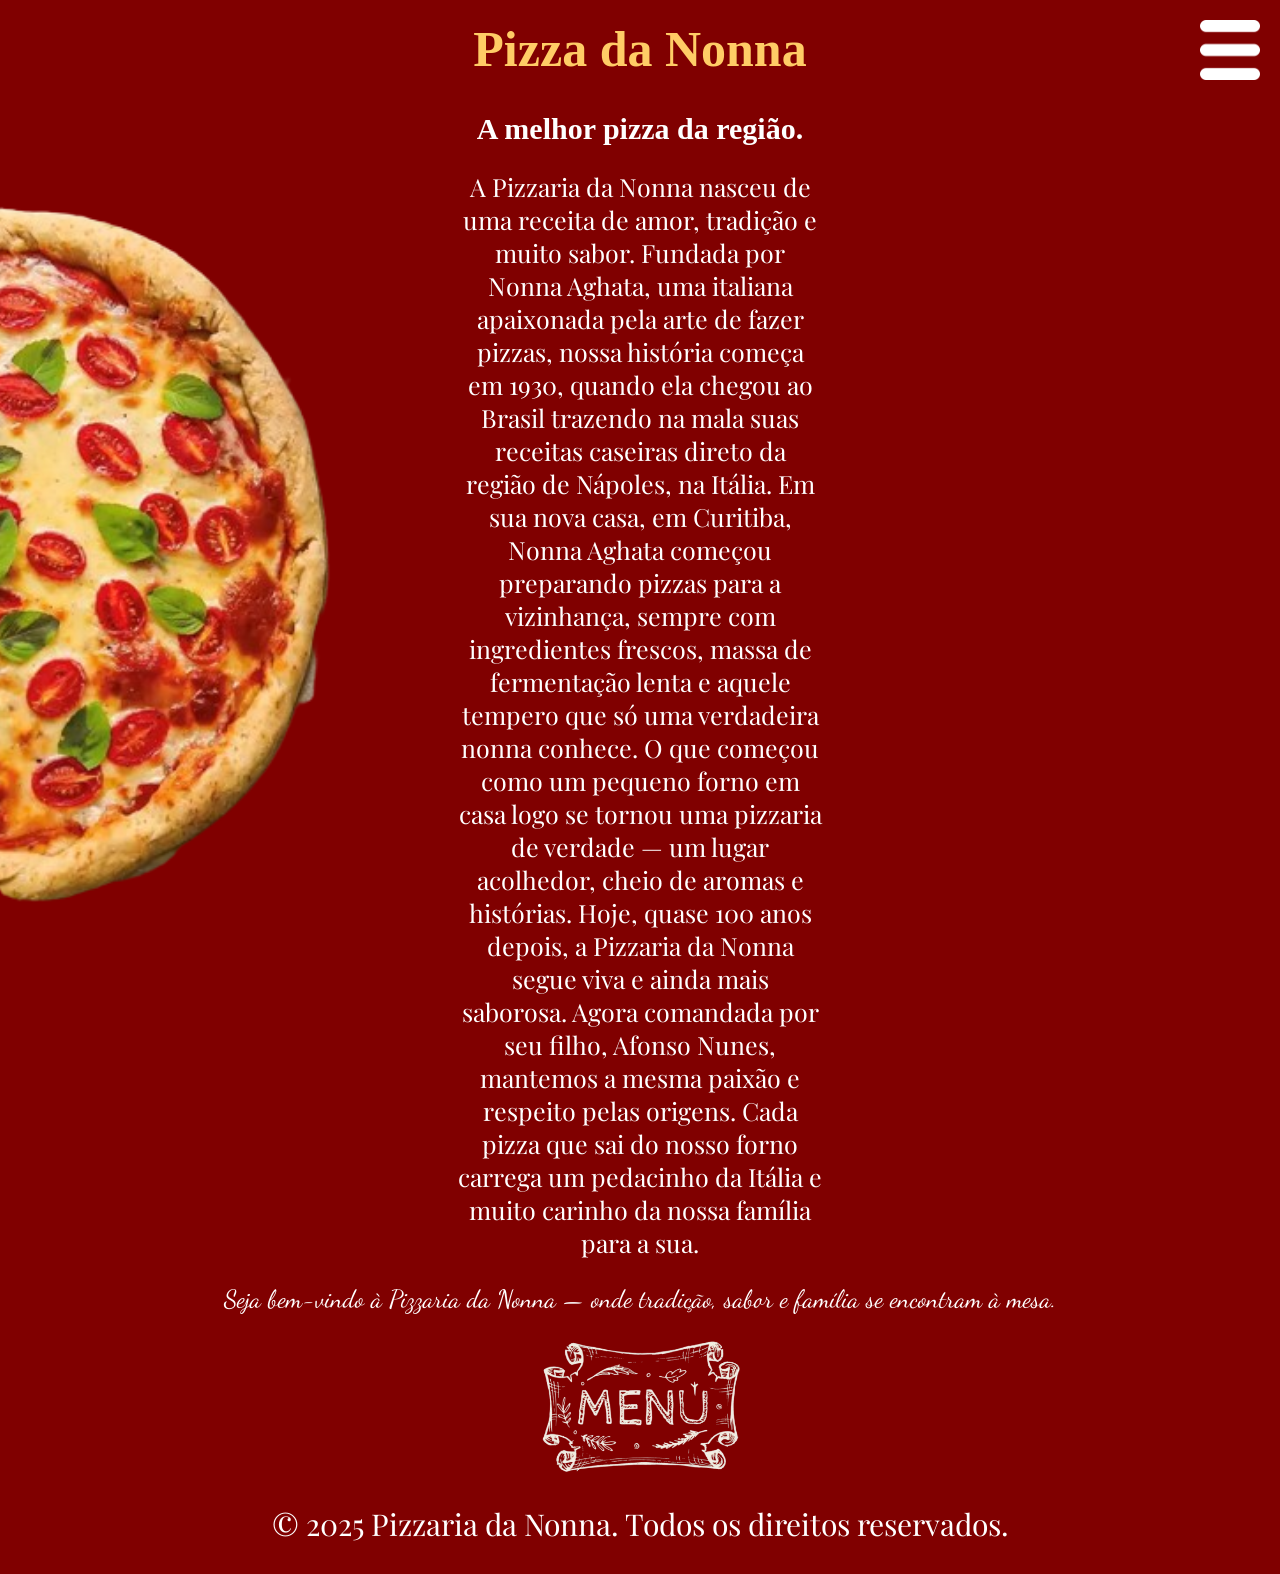
==== index.html @ b059e25a "Adiciona os arquivos do projeto Envia os arquivos do projeto realizado anteriormente para o GitHub" ====
<!DOCTYPE html>
<html lang="pt-BR"> 

<head>
  <!-- Define o título exibido na aba do navegador -->
  <title>Pizzaria da Nonna</title> 

  <!-- Importa o arquivo CSS responsável pela estilização do site -->
  <link rel="stylesheet" href="style.css">

  <!-- Define o conjunto de caracteres como UTF-8 para acentuação correta -->
  <meta charset="UTF-8">

  <!-- Garante que o site seja responsivo em dispositivos móveis -->
  <meta name="viewport" content="width=device-width, initial-scale=1.0">

  <!-- Fontes externas utilizadas para personalizar a tipografia do site -->
  <link href="https://fonts.googleapis.com/css2?family=Dancing+Script&display=swap" rel="stylesheet">
  <link href="https://fonts.googleapis.com/css2?family=Playfair+Display&display=swap" rel="stylesheet">
</head> 

<body class="body">
  <!-- Título principal da página -->
  <h1 class="titulo">Pizza da Nonna</h1>

  <!-- Subtítulo descritivo da pizzaria -->
  <h2 class="subtitulo">A melhor pizza da região.</h2>

  <!-- Botão de imagem que abre e fecha o menu lateral -->
  <input type="image" class="menu" src="menu.png" alt="Menu da Pizzaria" id="menuBtn">

  <!-- Menu suspenso que aparece quando o usuário clica no botão de menu -->
  <div id="menuDropdown" class="dropdown" style="display: none;">
    <a href="index.html">Início</a><br>
    <a href="cardapio.html">Cardápio</a><br>
    <a href="contato.html">Contato</a><br>
    <a href="privacidade.html">Privacidade</a>
  </div>

  <!-- Parágrafo com a história da pizzaria, criando identidade e contexto ao site -->
  <p class="texto">A Pizzaria da Nonna nasceu de uma receita de amor, tradição e muito sabor. Fundada por Nonna Aghata, uma italiana apaixonada pela arte de fazer pizzas, nossa história começa em 1930, quando ela chegou ao Brasil trazendo na mala suas receitas caseiras direto da região de Nápoles, na Itália.
Em sua nova casa, em Curitiba, Nonna Aghata começou preparando pizzas para a vizinhança, sempre com ingredientes frescos, massa de fermentação lenta e aquele tempero que só uma verdadeira nonna conhece. O que começou como um pequeno forno em casa logo se tornou uma pizzaria de verdade — um lugar acolhedor, cheio de aromas e histórias.
Hoje, quase 100 anos depois, a Pizzaria da Nonna segue viva e ainda mais saborosa. Agora comandada por seu filho, Afonso Nunes, mantemos a mesma paixão e respeito pelas origens. Cada pizza que sai do nosso forno carrega um pedacinho da Itália e muito carinho da nossa família para a sua.</p>  
  
  <!-- Mensagem final de boas-vindas ao visitante -->
  <p class="boasvindas">Seja bem-vindo à Pizzaria da Nonna — onde tradição, sabor e família se encontram à mesa.</p>

  <!-- Imagem ilustrativa da pizza -->
  <img class="foto_pizza" src="pizza.png" alt="Pizza da Nonna">

  <!-- Botão que redireciona o usuário ao cardápio -->
  <a href="cardapio.html" class="cardapio">
    <img src="cardapio.png" alt="Cardápio" class="img-botao">
  </a>

  <!-- Arquivo JavaScript responsável por interações, como o menu dropdown -->
  <script src="script.js"></script>
</body>

<footer>
  <!-- Rodapé com aviso de direitos autorais -->
  <p class="rodape">© 2025 Pizzaria da Nonna. Todos os direitos reservados.</p>
</footer>

</html>
---- style.css ----
/* Título principal da página, centralizado e com cor destacada */
.titulo {
    color: #ffcc66;
    text-align: center;
    margin-top: 20px;
    font-size: 50px;
}

/* Subtítulo complementar, alinhado ao centro */
.subtitulo {
    color: white;
    text-align: center;
    margin-top: 5px;
    font-size: 30px;
}

/* Parágrafo principal com margem ampla para leitura centralizada */
.texto {
    display: block;
    color: white;
    text-align: center;
    margin-left: 450px;
    margin-right: 450px;
    margin-top: 5px;
    font-size: 25px;
    font-family: 'Playfair Display', serif;
}

/* Botão de menu posicionado no canto superior direito */
.menu{
    position: absolute;
    right: 20px;
    top: 20px;
    width: 60px;
    height: 60px;
}

/* Define o fundo da página */
.body{
    background-color: maroon;
}

/* Imagem principal da pizza, posicionada e destacada na tela */
.foto_pizza {
    position: absolute;
    text-align: center;
    margin-left: -390px;
    top: 50px;
    bottom: 50px;
    width: 800px;
    height: auto;
}

/* Rodapé com texto centralizado */
.rodape{
    text-align: center;
    color: white;
    bottom: -10px;
    font-size: 30px;
    font-family: 'Playfair Display', serif;
}

/* Texto de boas-vindas estilizado com fonte cursiva */
.boasvindas{
    color: white;
    text-align: center;
    margin-top: 5px;
    font-size: 25px;
    font-family: 'Dancing Script', cursive;
}

/* Classe para links estilizados como botões */
.botazul{
    text-align: center;
    color: white;
    font-family: 'Playfair Display', serif;
    text-decoration: none;
    font-weight: bold;
}

/* Imagem usada como botão centralizado */
.img-botao {
    display: block;
    margin: 0 auto;
    width: 200px;
}

/* Caixa do menu dropdown com borda e sombra */
.dropdown {
  position: absolute;
  top: 100px;
  right: 20px;
  background-color: #fff;
  border: 1px solid #ccc;
  border-radius: 8px;
  padding: 10px;
  box-shadow: 0 4px 8px rgba(0,0,0,0.2);
}

/* Estilo dos links dentro do dropdown */
.dropdown a {
  text-decoration: none;
  color: #333;
  display: block;
  padding: 6px;
}

/* Efeito ao passar o mouse sobre os links do menu */
.dropdown a:hover {
  background-color: #f2f2f2;
}

/* Efeito de rotação suave na imagem da pizza */
.foto_pizza {
  position: absolute;
  text-align: center;
  margin-left: -390px;
  top: 50px;
  bottom: 50px;
  width: 800px;
  height: auto;
  transition: transform 0.5s ease;
}

/* Rotação leve quando o usuário passa o mouse pela pizza */
.foto_pizza:hover {
  transform: rotate(10deg);
}
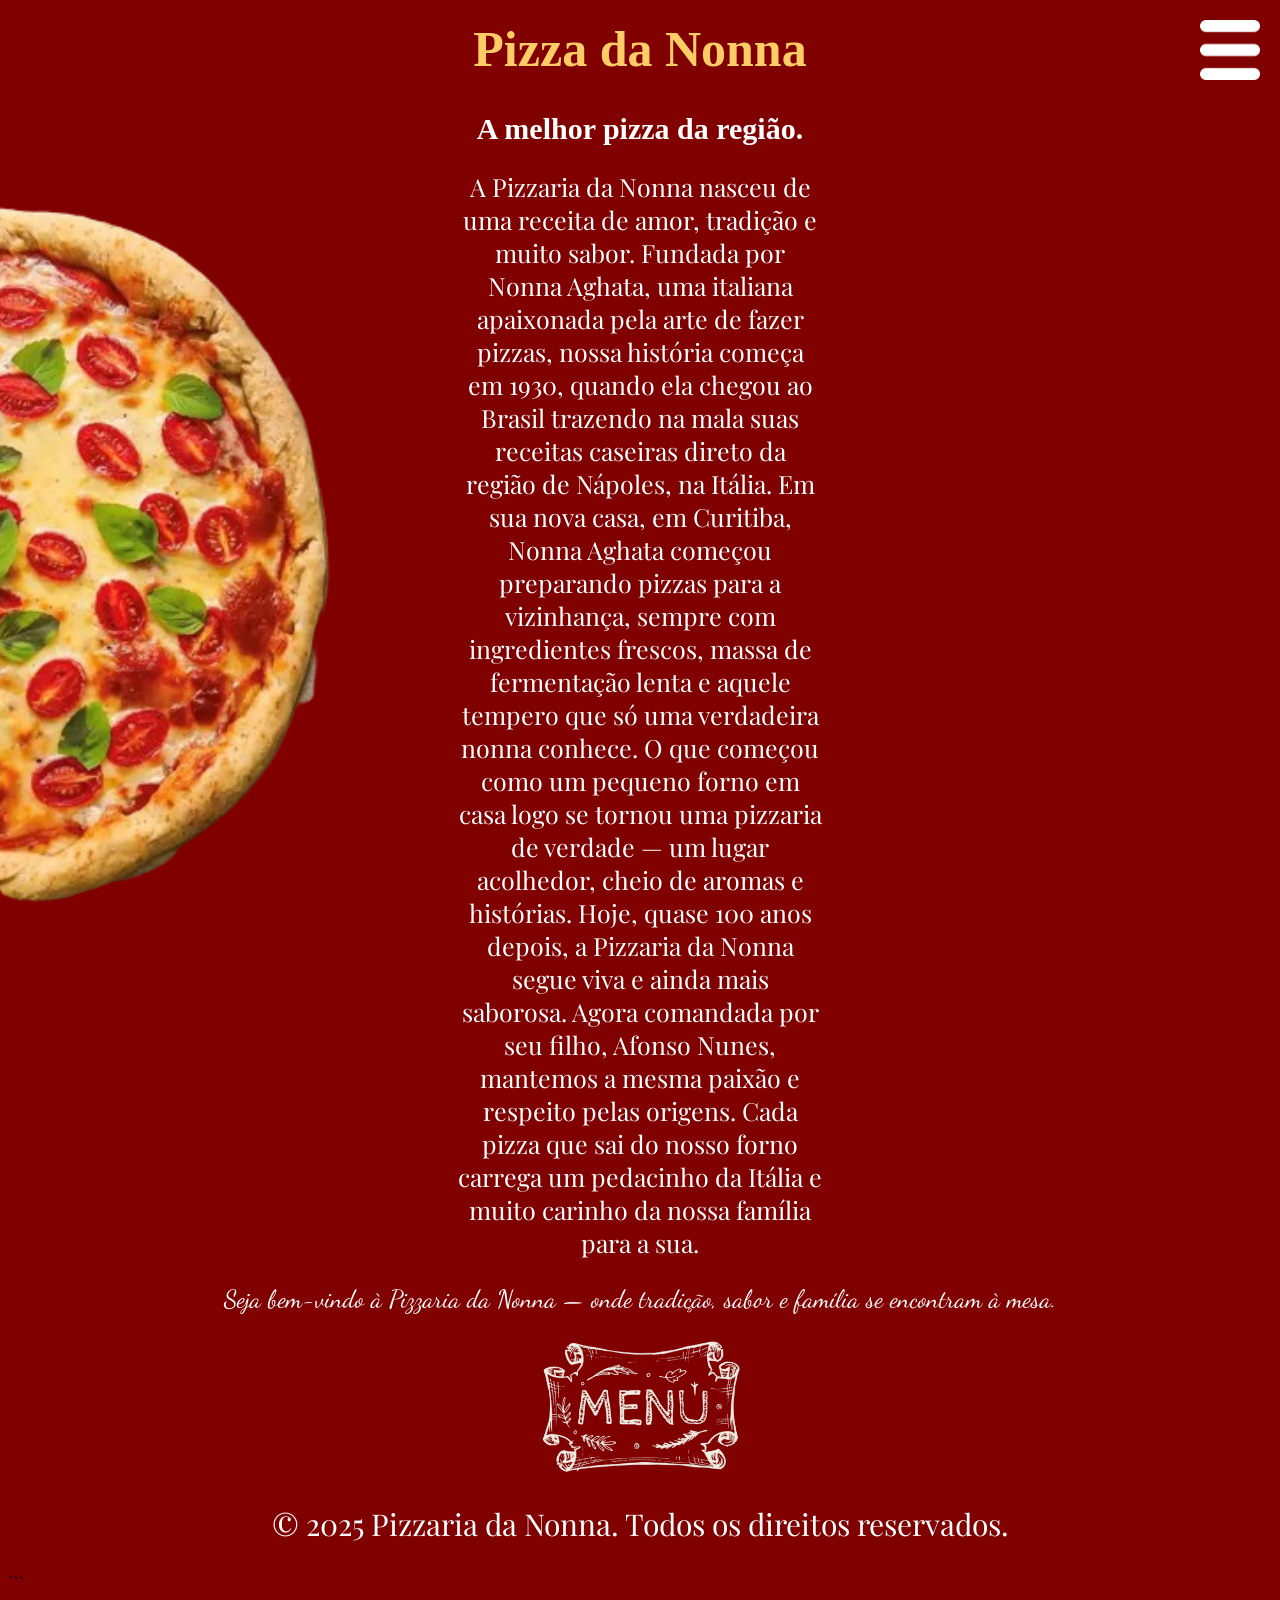
==== commit 00d4e29b: "Organiza os arquivos" ====
--- a/index.html
+++ b/index.html
@@ -2,34 +2,25 @@
 <html lang="pt-BR"> 
 
 <head>
-  <!-- Define o título exibido na aba do navegador -->
   <title>Pizzaria da Nonna</title> 
 
-  <!-- Importa o arquivo CSS responsável pela estilização do site -->
   <link rel="stylesheet" href="style.css">
 
-  <!-- Define o conjunto de caracteres como UTF-8 para acentuação correta -->
   <meta charset="UTF-8">
 
-  <!-- Garante que o site seja responsivo em dispositivos móveis -->
   <meta name="viewport" content="width=device-width, initial-scale=1.0">
 
-  <!-- Fontes externas utilizadas para personalizar a tipografia do site -->
   <link href="https://fonts.googleapis.com/css2?family=Dancing+Script&display=swap" rel="stylesheet">
   <link href="https://fonts.googleapis.com/css2?family=Playfair+Display&display=swap" rel="stylesheet">
 </head> 
 
 <body class="body">
-  <!-- Título principal da página -->
   <h1 class="titulo">Pizza da Nonna</h1>
 
-  <!-- Subtítulo descritivo da pizzaria -->
   <h2 class="subtitulo">A melhor pizza da região.</h2>
 
-  <!-- Botão de imagem que abre e fecha o menu lateral -->
-  <input type="image" class="menu" src="menu.png" alt="Menu da Pizzaria" id="menuBtn">
+  <input type="image" class="menu" src="Imagens/menu.png" alt="Menu da Pizzaria" id="menuBtn">
 
-  <!-- Menu suspenso que aparece quando o usuário clica no botão de menu -->
   <div id="menuDropdown" class="dropdown" style="display: none;">
     <a href="index.html">Início</a><br>
     <a href="cardapio.html">Cardápio</a><br>
@@ -37,29 +28,24 @@
     <a href="privacidade.html">Privacidade</a>
   </div>
 
-  <!-- Parágrafo com a história da pizzaria, criando identidade e contexto ao site -->
   <p class="texto">A Pizzaria da Nonna nasceu de uma receita de amor, tradição e muito sabor. Fundada por Nonna Aghata, uma italiana apaixonada pela arte de fazer pizzas, nossa história começa em 1930, quando ela chegou ao Brasil trazendo na mala suas receitas caseiras direto da região de Nápoles, na Itália.
 Em sua nova casa, em Curitiba, Nonna Aghata começou preparando pizzas para a vizinhança, sempre com ingredientes frescos, massa de fermentação lenta e aquele tempero que só uma verdadeira nonna conhece. O que começou como um pequeno forno em casa logo se tornou uma pizzaria de verdade — um lugar acolhedor, cheio de aromas e histórias.
 Hoje, quase 100 anos depois, a Pizzaria da Nonna segue viva e ainda mais saborosa. Agora comandada por seu filho, Afonso Nunes, mantemos a mesma paixão e respeito pelas origens. Cada pizza que sai do nosso forno carrega um pedacinho da Itália e muito carinho da nossa família para a sua.</p>  
   
-  <!-- Mensagem final de boas-vindas ao visitante -->
   <p class="boasvindas">Seja bem-vindo à Pizzaria da Nonna — onde tradição, sabor e família se encontram à mesa.</p>
 
-  <!-- Imagem ilustrativa da pizza -->
-  <img class="foto_pizza" src="pizza.png" alt="Pizza da Nonna">
+  <img class="foto_pizza" src="Imagens/Alimentos_Bebidas/pizza.png" alt="Pizza da Nonna">
 
-  <!-- Botão que redireciona o usuário ao cardápio -->
   <a href="cardapio.html" class="cardapio">
-    <img src="cardapio.png" alt="Cardápio" class="img-botao">
+    <img src="Imagens/cardapio.png" alt="Cardápio" class="img-botao">
   </a>
 
-  <!-- Arquivo JavaScript responsável por interações, como o menu dropdown -->
   <script src="script.js"></script>
 </body>
 
 <footer>
-  <!-- Rodapé com aviso de direitos autorais -->
   <p class="rodape">© 2025 Pizzaria da Nonna. Todos os direitos reservados.</p>
 </footer>
 
 </html>
+```
--- a/style.css
+++ b/style.css
@@ -1,128 +1,113 @@
-/* Título principal da página, centralizado e com cor destacada */
 .titulo {
-    color: #ffcc66;
-    text-align: center;
-    margin-top: 20px;
-    font-size: 50px;
+color: #ffcc66;
+text-align: center;
+margin-top: 20px;
+font-size: 50px;
 }
 
-/* Subtítulo complementar, alinhado ao centro */
 .subtitulo {
-    color: white;
-    text-align: center;
-    margin-top: 5px;
-    font-size: 30px;
+color: white;
+text-align: center;
+margin-top: 5px;
+font-size: 30px;
 }
 
-/* Parágrafo principal com margem ampla para leitura centralizada */
 .texto {
-    display: block;
-    color: white;
-    text-align: center;
-    margin-left: 450px;
-    margin-right: 450px;
-    margin-top: 5px;
-    font-size: 25px;
-    font-family: 'Playfair Display', serif;
+display: block;
+color: white;
+text-align: center;
+margin-left: 450px;
+margin-right: 450px;
+margin-top: 5px;
+font-size: 25px;
+font-family: 'Playfair Display', serif;
 }
 
-/* Botão de menu posicionado no canto superior direito */
 .menu{
-    position: absolute;
-    right: 20px;
-    top: 20px;
-    width: 60px;
-    height: 60px;
+position: absolute;
+right: 20px;
+top: 20px;
+width: 60px;
+height: 60px;
 }
 
-/* Define o fundo da página */
 .body{
-    background-color: maroon;
+background-color: maroon;
 }
 
-/* Imagem principal da pizza, posicionada e destacada na tela */
 .foto_pizza {
-    position: absolute;
-    text-align: center;
-    margin-left: -390px;
-    top: 50px;
-    bottom: 50px;
-    width: 800px;
-    height: auto;
+position: absolute;
+text-align: center;
+margin-left: -390px;
+top: 50px;
+bottom: 50px;
+width: 800px;
+height: auto;
 }
 
-/* Rodapé com texto centralizado */
 .rodape{
-    text-align: center;
-    color: white;
-    bottom: -10px;
-    font-size: 30px;
-    font-family: 'Playfair Display', serif;
+text-align: center;
+color: white;
+bottom: -10px;
+font-size: 30px;
+font-family: 'Playfair Display', serif;
 }
 
-/* Texto de boas-vindas estilizado com fonte cursiva */
 .boasvindas{
-    color: white;
-    text-align: center;
-    margin-top: 5px;
-    font-size: 25px;
-    font-family: 'Dancing Script', cursive;
+color: white;
+text-align: center;
+margin-top: 5px;
+font-size: 25px;
+font-family: 'Dancing Script', cursive;
 }
 
-/* Classe para links estilizados como botões */
 .botazul{
-    text-align: center;
-    color: white;
-    font-family: 'Playfair Display', serif;
-    text-decoration: none;
-    font-weight: bold;
+text-align: center;
+color: white;
+font-family: 'Playfair Display', serif;
+text-decoration: none;
+font-weight: bold;
 }
 
-/* Imagem usada como botão centralizado */
 .img-botao {
-    display: block;
-    margin: 0 auto;
-    width: 200px;
+display: block;
+margin: 0 auto;
+width: 200px;
 }
 
-/* Caixa do menu dropdown com borda e sombra */
 .dropdown {
-  position: absolute;
-  top: 100px;
-  right: 20px;
-  background-color: #fff;
-  border: 1px solid #ccc;
-  border-radius: 8px;
-  padding: 10px;
-  box-shadow: 0 4px 8px rgba(0,0,0,0.2);
+position: absolute;
+top: 100px;
+right: 20px;
+background-color: #fff;
+border: 1px solid #ccc;
+border-radius: 8px;
+padding: 10px;
+box-shadow: 0 4px 8px rgba(0,0,0,0.2);
 }
 
-/* Estilo dos links dentro do dropdown */
 .dropdown a {
-  text-decoration: none;
-  color: #333;
-  display: block;
-  padding: 6px;
+text-decoration: none;
+color: #333;
+display: block;
+padding: 6px;
 }
 
-/* Efeito ao passar o mouse sobre os links do menu */
 .dropdown a:hover {
-  background-color: #f2f2f2;
+background-color: #f2f2f2;
 }
 
-/* Efeito de rotação suave na imagem da pizza */
 .foto_pizza {
-  position: absolute;
-  text-align: center;
-  margin-left: -390px;
-  top: 50px;
-  bottom: 50px;
-  width: 800px;
-  height: auto;
-  transition: transform 0.5s ease;
+position: absolute;
+text-align: center;
+margin-left: -390px;
+top: 50px;
+bottom: 50px;
+width: 800px;
+height: auto;
+transition: transform 0.5s ease;
 }
 
-/* Rotação leve quando o usuário passa o mouse pela pizza */
 .foto_pizza:hover {
-  transform: rotate(10deg);
-}+transform: rotate(10deg);
+}
